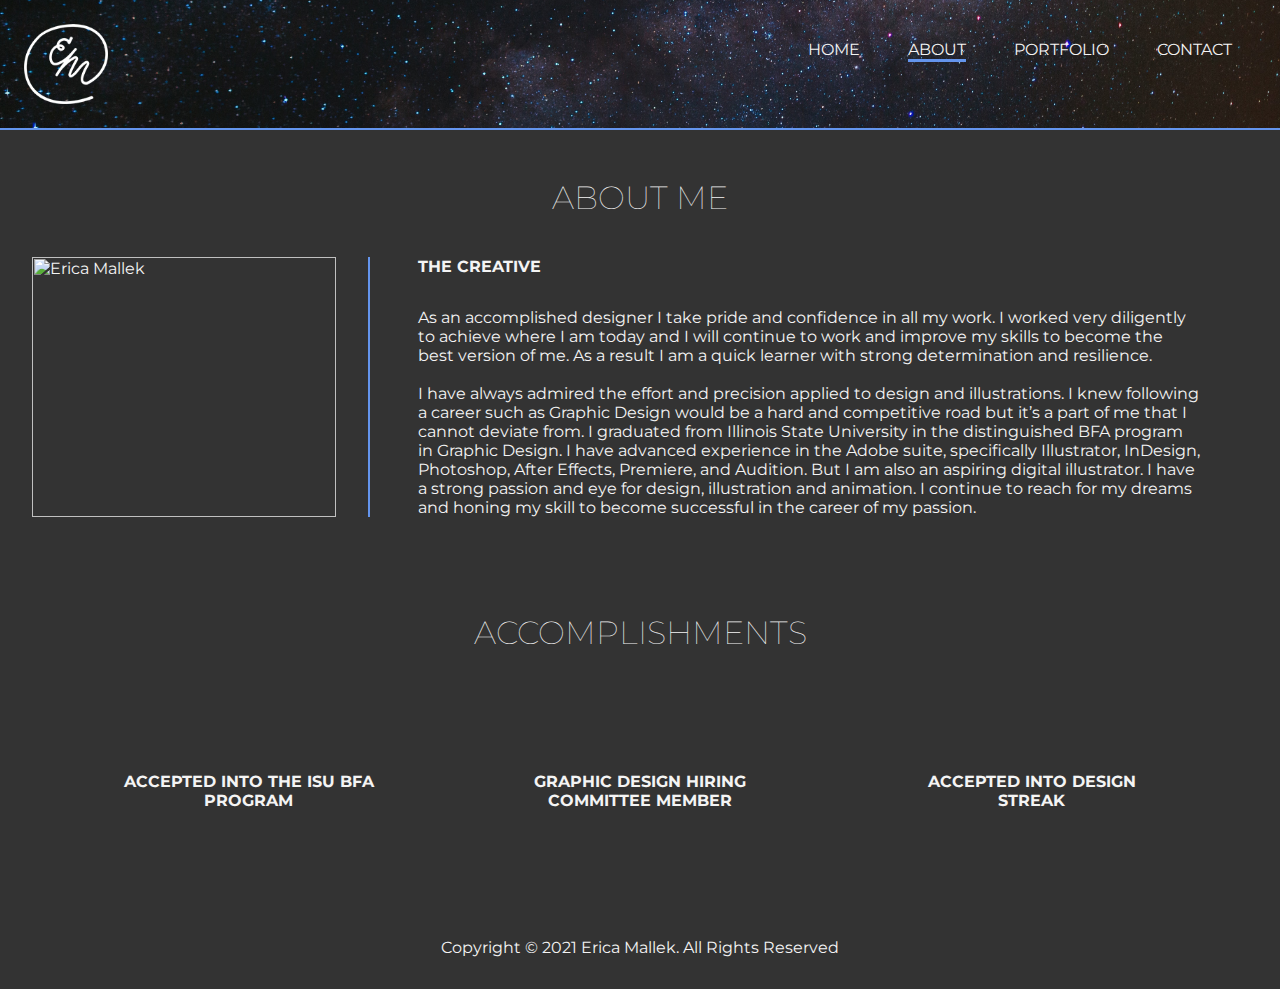
==== about.html @ ee663727 "Initial commit" ====
<html>

<head>
  <title>ART 338 BFA Senior Studio | about </title>
  <link rel="stylesheet" href="css/main.css">
  <script src="https://kit.fontawesome.com/3cefd0dd33.js" crossorigin="anonymous"></script>
  <meta name="viewport" content="width=device-width, initial-scale=1.0">
</head>

<body>

<header id="header-inner">
  <div class="container">
    <nav id="main-nav">
      <a href="index.html"><img src="media/Logo1w_small.png" alt="Erica Mallek" id="logo"></a>
      <ul>
          <li><a href="index.html">Home</a></li>
          <li><a href="about.html" class="current">About</a></li>
          <li><a href="portfolio.html">Portfolio</a></li>
          <li><a href="contact.html">Contact</a></li>
      </ul>
    </nav>
  </div>
</header>

<section class="container" id="about">
  <h2 class="section-title">About Me</h2>
  <div class="about-info">
    <img src="/media/profilepic.jpg" alt="Erica Mallek" class="bio-image">
    <div class="bio">
      <h4>The Creative</h4>
      <p>As an accomplished designer I take pride and confidence in all my work. I worked very diligently to achieve where I am today and I will continue to work and improve my skills to become the best version of me. As a result I am a quick learner with strong determination and resilience.</p>
      <br>
      <p>I have always admired the effort and precision applied to design and illustrations. I knew following a career such as Graphic Design would be a hard and competitive road but it’s a part of me that I cannot deviate from. I graduated from Illinois State University in the distinguished BFA program in Graphic Design. I have advanced experience in the Adobe suite, specifically Illustrator, InDesign, Photoshop, After Effects, Premiere, and Audition. But I am also an aspiring digital illustrator. I have a strong passion and eye for design, illustration and animation. I continue to reach for my dreams and honing my skill to become successful in the career of my passion.</p>
    </div>
    <div class="hi"></div>
  </div>
</section>

<section class="container" id="accomplishments">
  <h2 class="section-title">Accomplishments</h2>
  <div class="item-wrapper">
    <div class="item">
      <i class="fas fa-graduation-cap fa-5x"></i>
      <h4>Accepted into the ISU BFA program</h4>
    </div>
    <div class="item">
      <i class="fas fa-users fa-5x"></i>
      <h4>Graphic Design Hiring Committee Member</h4>
    </div>
    <div class="item">
      <i class="fas fa-palette fa-5x"></i>
      <h4>Accepted into Design Streak</h4>
    </div>
  </div>
</section>
<footer id="footer"><p>Copyright &copy; 2021 Erica Mallek. All Rights Reserved</p></footer>
</body>
</html>
---- css/main.css ----
@import url('https://fonts.googleapis.com/css2?family=Oxygen&family=Ubuntu:wght@500&display=swap');
@import url('https://fonts.googleapis.com/css2?family=M+PLUS+Rounded+1c&family=Work+Sans&display=swap');
@import url('https://fonts.googleapis.com/css2?family=Montserrat&display=swap');



/* General Styles */
* {
  margin: 0;
  padding: 0;
  box-sizing: border-box;
}

body {
  font-family: 'Montserrat', sans-serif;
  background-color: var(--dark-color--);
  color: var(--light-color--);
  --main-color--: #6495ed;
  --light-color--: #f4f4f4;
  --medium-color--: rgb(204, 204, 204);
  --dark-color--: #333;
}

a {
  text-decoration: none;
  color:var(---dark-color--);
}

ul {
  list-style: none;
}

h2, h3, h4 {
  text-transform: uppercase;
  margin-bottom: 2rem;
}

.container {
  max-width: 1600px;
  margin: auto;
  padding: 0 1.5rem;
  overflow: hidden;
}

/* Utilitie */
.btn {
  display: inline-block;
  border: none;
  cursor: pointer;
  padding: 0.8rem 2rem;
  text-transform: uppercase;
  transition: background-color 0.5s, border-color 0.5s;
}

.btn-main {
  color: var(--light-color--);
  background-color: var(--main-color--);
  border: transparent 2px solid
}

.btn-main:hover {
  background-color: var(--dark-color--);
  border-color: var(--main-color--);
}

.section-title {
  font-size: 2rem;
  display: block;
  padding-bottom: 0.5rem;
  text-align: center;
  font-weight: 100;
  text-transform: uppercase;
}

section.container {
  padding: 3rem 2rem;
}

.section-title-container {
  display: grid;
  grid-template-columns: 1fr 1fr 1fr;
  margin-bottom: 2rem;
}

.section-title-container h2{
  margin: 0;
}

.section-title-container a{
  transition: color 0.5s, text-decoration 0.5s;
}

.section-title-container a:hover{
  color: var(--main-color--);
}

.section-title-container>div {
  display: flex;
  align-items: center;
}

/* Logo */
#logo {
  max-height: 80px;
  width: auto;
}

/* Main Navbar */
#main-nav {
  display:flex;
  justify-content: space-between;
  padding-top: 1.5rem;
  padding-bottom: 1.5rem;
}

#main-nav ul {
  display: flex;
}

#main-nav li {
  padding: 1rem 1.5rem;
}

#main-nav ul a {
  text-decoration: none;
  color: var(--light-color--);
  text-transform: uppercase;
  border-bottom: 3px transparent solid;
  transition: border-color 0.5s; 
}

#main-nav ul a.current {
  border-color: var(--main-color--);
}

#main-nav ul a:hover {
  border-color: var(--main-color--);
}

/* Homepage Header */
#header-home {
  background: url("/media/Background2.jpg") no-repeat center / cover;
  height: 100vh;
  color: var(--light-color--);
}

#header-home .container {
  height: 100%;
}

#header-home .header-content {
  height: calc(100% - 175px);
  display: flex;
  align-items: center;
  justify-content: center;
}

#header-home .hook h1 {
  font-size: 4rem;
  line-height: 1.8;
}

#header-home .hook p {
  margin-bottom: 4rem;
}

#header-home .hook {
  text-align: center;
  font-size: 1.2rem;
  line-height: 1.3;
}

/* Inner Header */
#header-inner {
  background: url("/media/Background2.jpg") no-repeat center / cover;
  border-bottom: var(--main-color--) 2px solid;
}

/* About Me */

#about .about-info {
  display:grid;
  grid-template-columns: 1fr 3fr;
}

#about .bio h4 {
  margin-bottom: 2rem;
}

#about .bio {
  border-left: var(--main-color--) 2px solid;
  margin-left: 2rem;
  padding: 0 3rem;
}

.bio-image {
  height: 100%;
  width: 100%;
  object-fit: cover;
  object-position: 0 10%;
}

#accomplishments .item-wrapper {
  display: flex;
  justify-content: space-evenly;
  align-items: center;
  text-align: center;
}

#accomplishments .item {
  padding: 3rem;
  width: 350px;
}

#accomplishments .item h4 {
  margin-top: 2rem;
}

#accomplishments i {
  color: var(--main-color--);
  transition: transform 0.5s;
}

#accomplishments i:hover {
  color: var(--main-color--);
  transform: scale(1.2)
}

#accomplishments 

/* Portfolio */
#section-portfolio {
  padding: 4rem 0;
  width: 100%;
}

.gallery-categories {
  display: flex;
  flex-wrap: wrap;
  justify-content: center;
}

.category-item {
  background-color: #222; 
  width: 400px;
  display: flex;
  flex-direction: column;
  justify-content: left;
  align-items: center;
  margin: 2rem;
  padding: 2rem;
  transition: transform 1.0s, color 1.0s;
  cursor: pointer;
}

.category-item:hover {
  transform: scale(1.1);
  color: var(--main-color--);
}

.category-item img{
  object-fit: cover;
  width: 300px;
  height: 400px;
  margin-bottom: 2rem;
}

.item-info {
  width: 100%;
  text-align: center;
}

.gallery {
  display:flex;
  justify-content: center;
  flex-wrap: wrap;
}

.gallery img {
  margin: 1rem;
  object-fit: contain;
  max-width: 100%;
}

.video-container div{
	position:relative;
	padding-bottom:56.25%;
	padding-top:30px;
	height:0;
	overflow:hidden;
}

.video-container{
  max-width: 1600px;
  margin: auto;
  padding: 2rem;
}

.video-container iframe, .video-container object, .video-container embed {
	position:absolute;
	top:0;
	left:0;
	width:100%;
	height:100%;
}

/* Contact */

.contact-info {
  width: 100%;
  display: flex;
  flex-wrap: wrap;
  justify-content: center;
  align-items: center;
}

.contact-info div {
  text-align: center;
  padding: 2rem;
  margin: 2rem;
  width: 400px;
  background-color: #222;
  transition: transform 0.5s, color 0.5s;
}

.contact-info div:hover {
  transform: scale(1.05);
  color: var(--main-color--);
}

.contact-info>div i{
  margin-bottom: 1rem;
}

/* Footer */
#footer-home {
  text-align: center;
  height: 20px;
}

#footer {
  text-align: center;
  padding-bottom: 2rem;
}

/* responsive styling for mobile browsing */

/* when screen is 600px or less apply changes */
@media only screen and (max-width: 630px) {
  #main-nav {
    flex-direction: column;
  }

  #main-nav a {
    text-align: center;
    margin-bottom: 1rem;
  }

  #main-nav ul {
    justify-content: center;
    flex-wrap: wrap;
  }

  #accomplishments .item-wrapper {
    flex-direction: column;
  }

  h2.section-title  {
    font-size: 1.5rem;
  }

  .gallery img {
    padding: 0 1rem;
  }

  #header-home .header-content {
    height: calc(100% - 250px);
  }
}

@media only screen and (max-width: 1050px) {
  .bio-image {
    width: 300px;
    height: auto;
    margin: auto;
  }

  .about-info {
    grid-template-columns: 1fr !important;
  }

  .bio {
    margin-top: 2rem !important;
  }
}
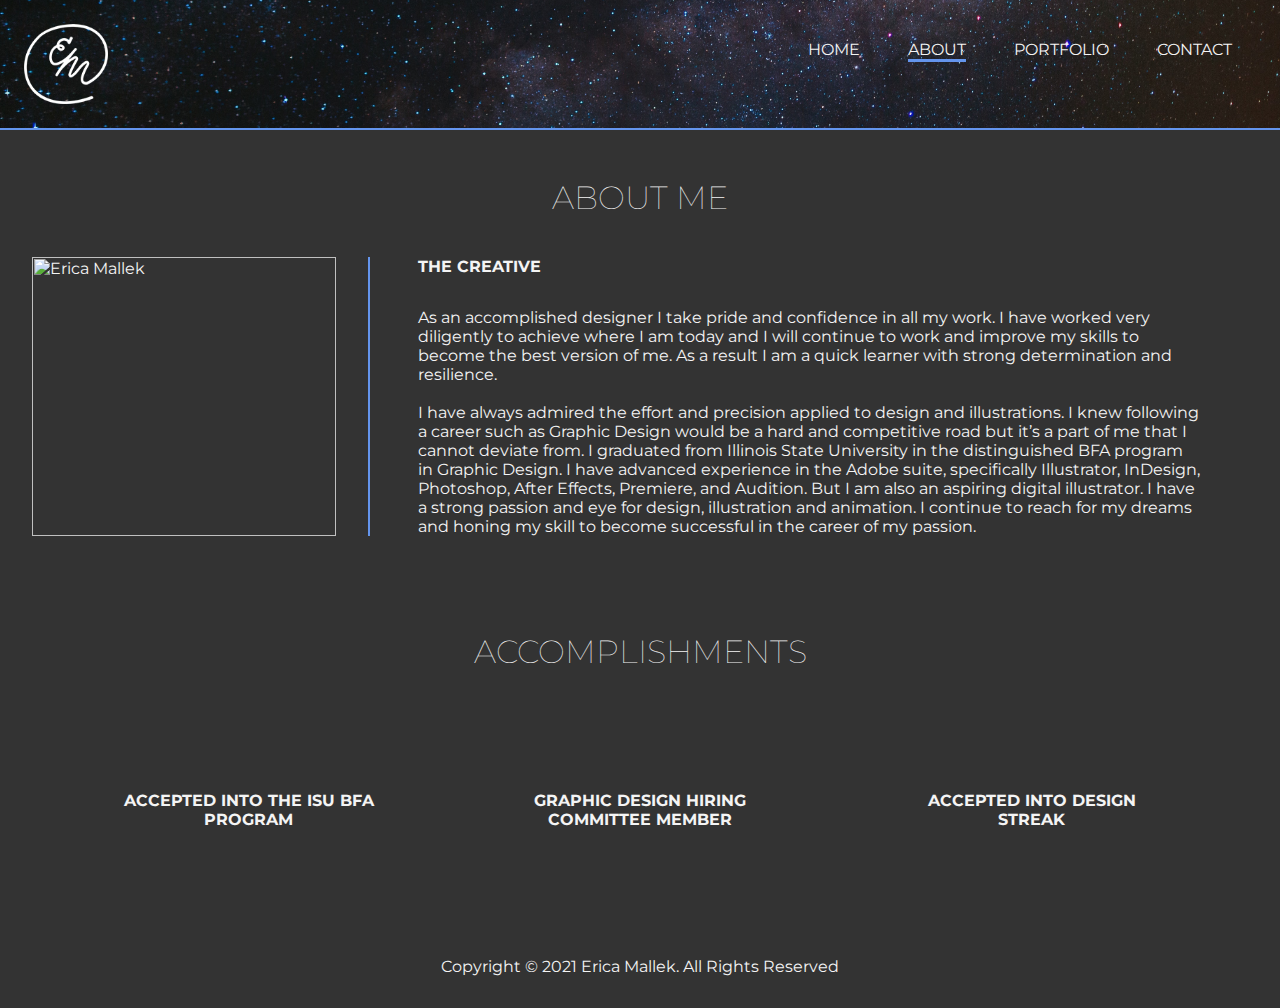
==== commit f28678c2: "Update about.html" ====
--- a/about.html
+++ b/about.html
@@ -29,7 +29,7 @@
     <img src="/media/profilepic.jpg" alt="Erica Mallek" class="bio-image">
     <div class="bio">
       <h4>The Creative</h4>
-      <p>As an accomplished designer I take pride and confidence in all my work. I worked very diligently to achieve where I am today and I will continue to work and improve my skills to become the best version of me. As a result I am a quick learner with strong determination and resilience.</p>
+      <p>As an accomplished designer I take pride and confidence in all my work. I have worked very diligently to achieve where I am today and I will continue to work and improve my skills to become the best version of me. As a result I am a quick learner with strong determination and resilience.</p>
       <br>
       <p>I have always admired the effort and precision applied to design and illustrations. I knew following a career such as Graphic Design would be a hard and competitive road but it’s a part of me that I cannot deviate from. I graduated from Illinois State University in the distinguished BFA program in Graphic Design. I have advanced experience in the Adobe suite, specifically Illustrator, InDesign, Photoshop, After Effects, Premiere, and Audition. But I am also an aspiring digital illustrator. I have a strong passion and eye for design, illustration and animation. I continue to reach for my dreams and honing my skill to become successful in the career of my passion.</p>
     </div>
